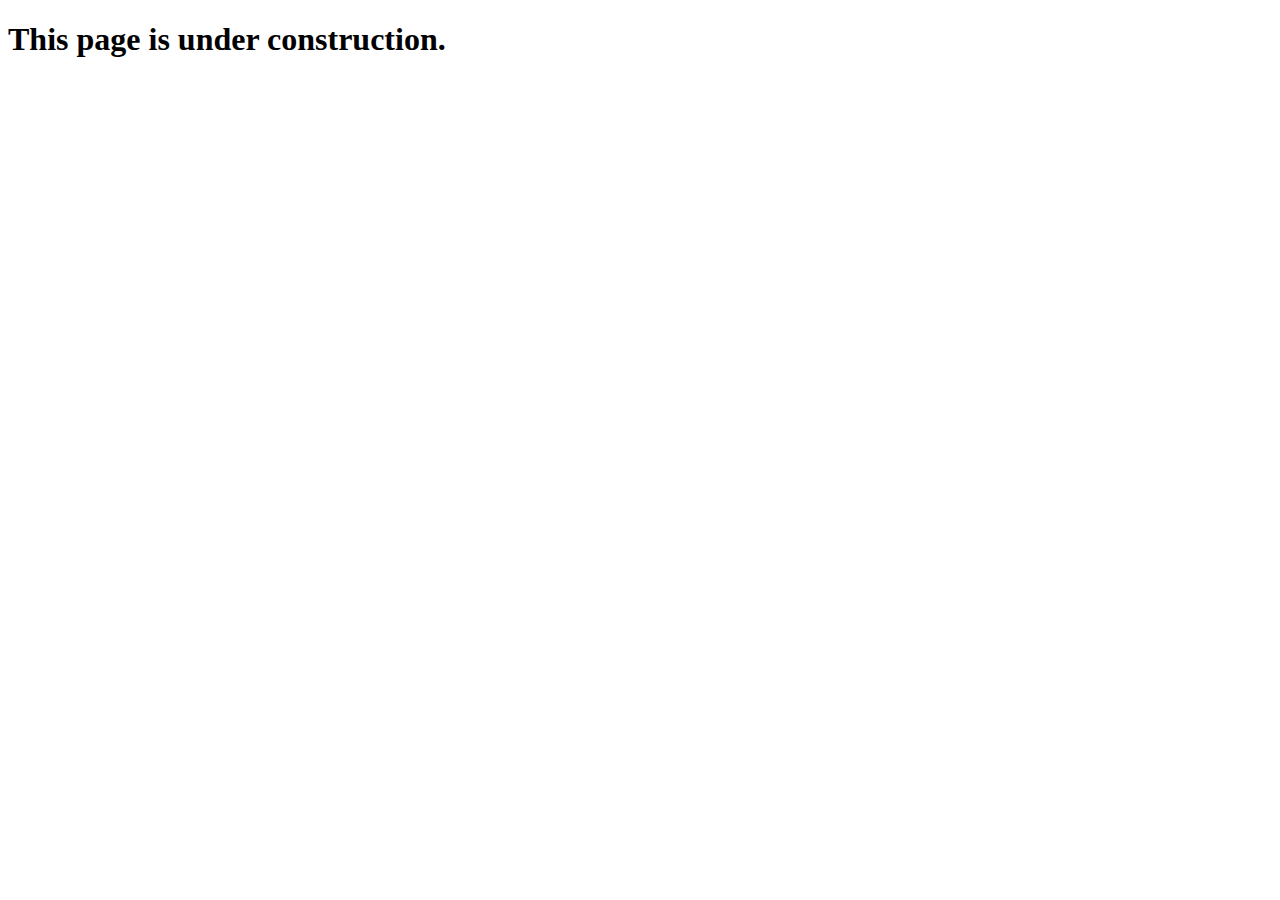
==== index.html @ 658be777 "Remember to save changes in VSCode BEFORE commits" ====
<!DOCTYPE html>
<html lang="en">
    <head>
        <meta charset="utf-8">
        <title>Josh's recipe project!</title>
    </head>
    <body>
        <h1>This page is under construction.</h1>
    </body>
</html>
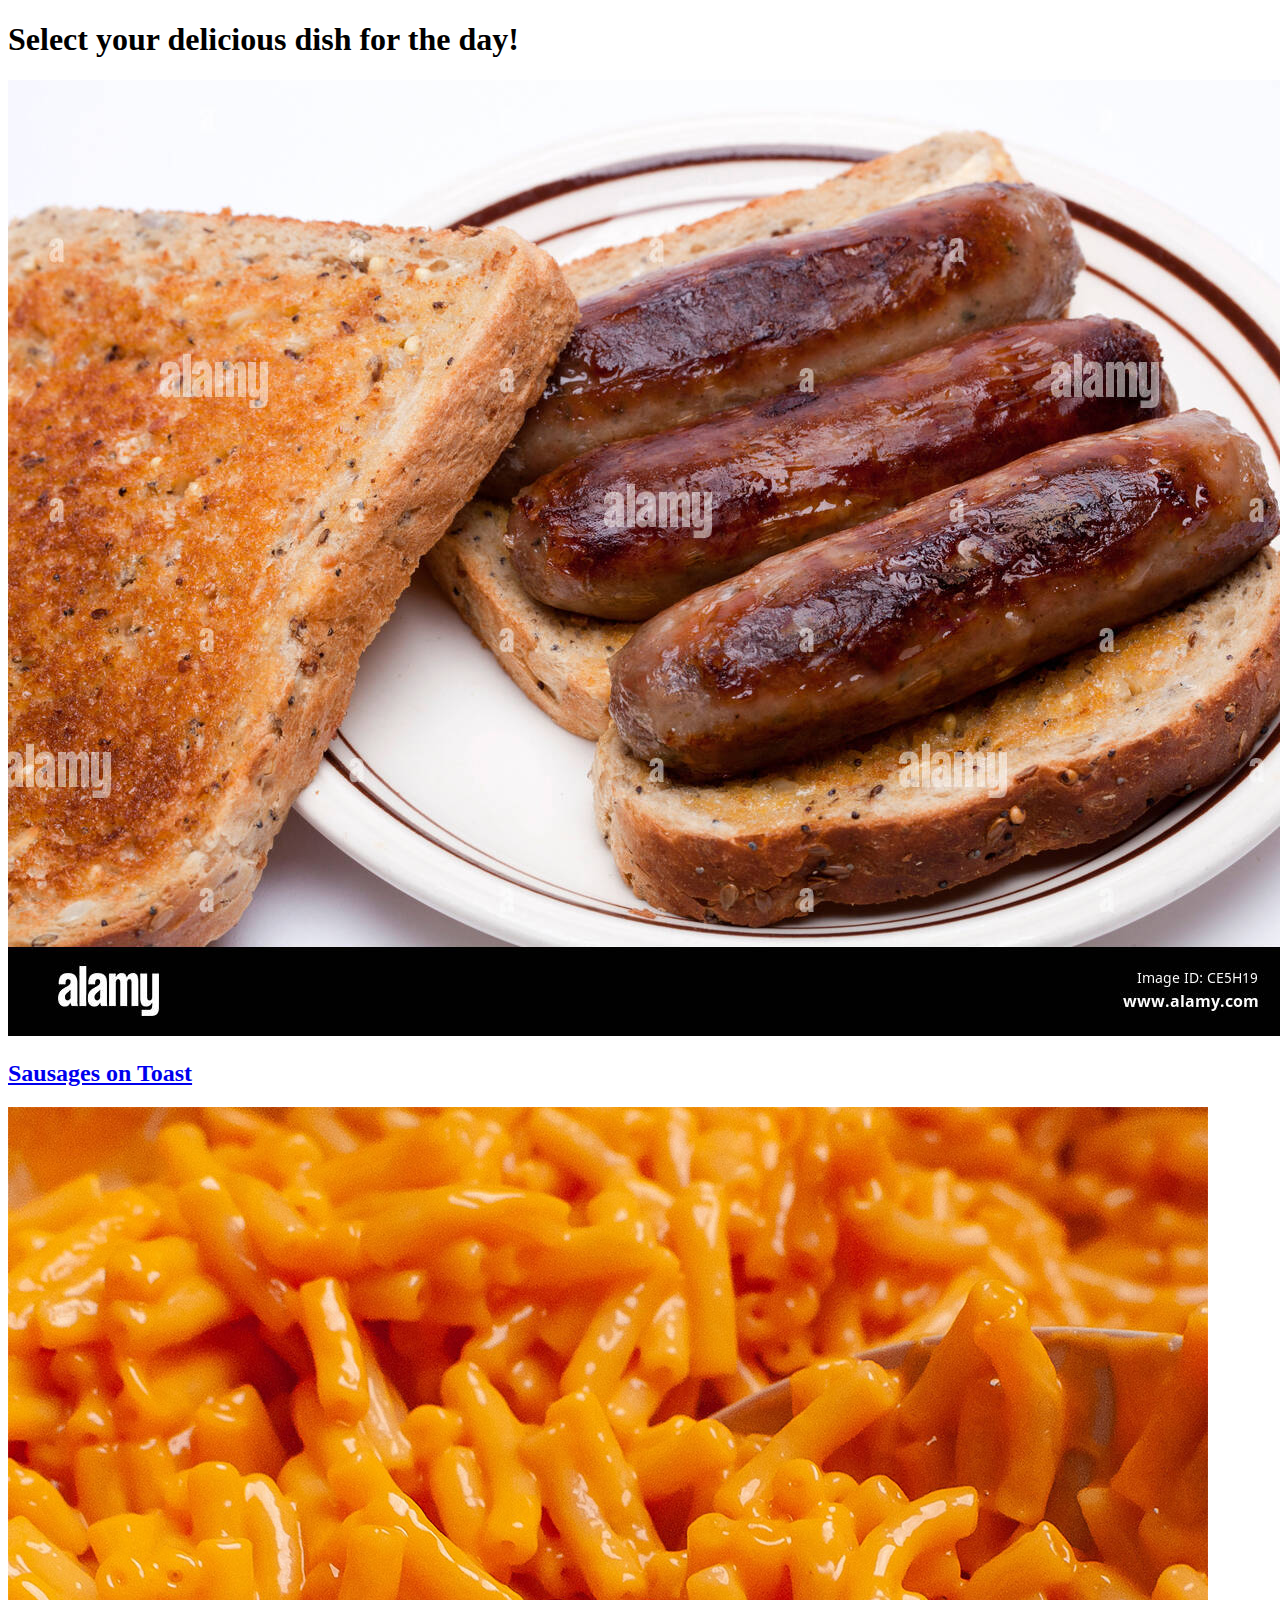
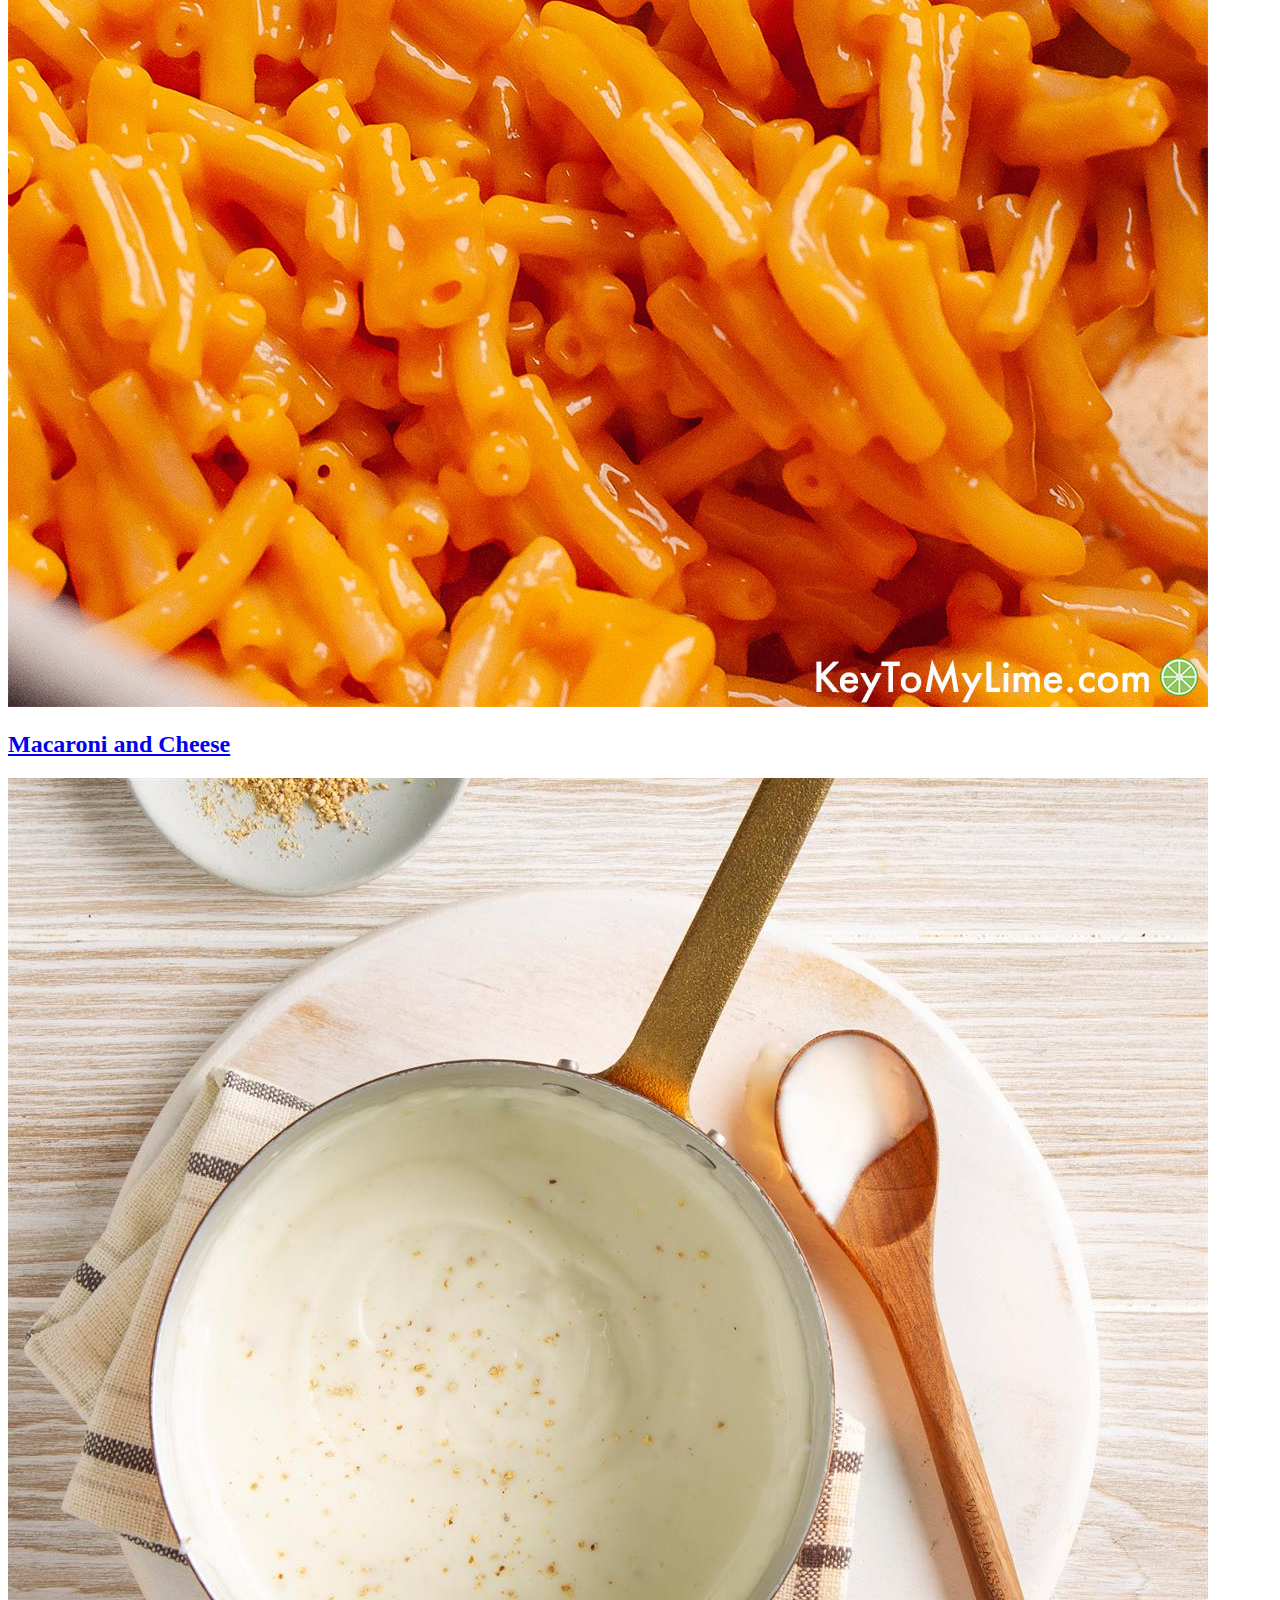
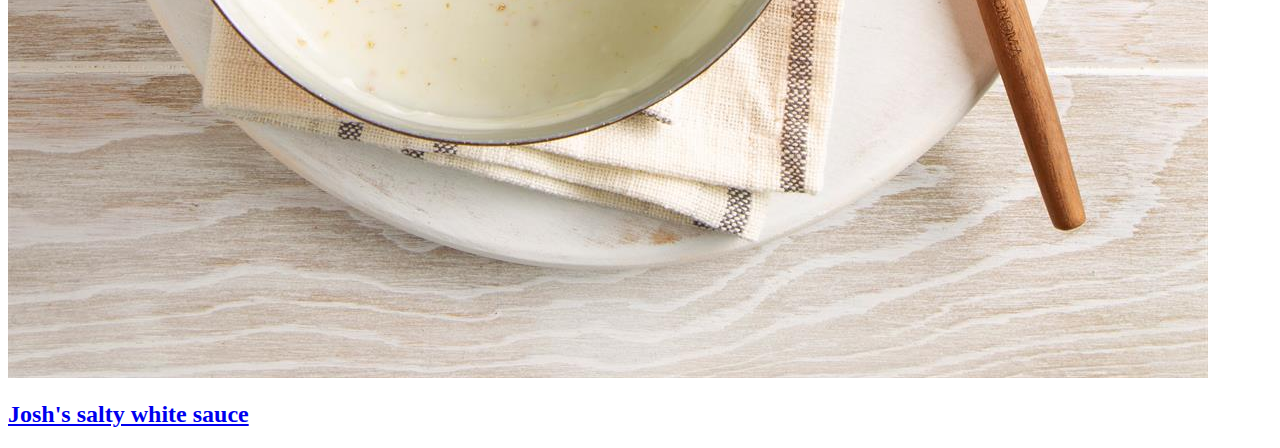
==== commit f902d93f: "add content, links, and images to index" ====
--- a/index.html
+++ b/index.html
@@ -5,6 +5,13 @@
         <title>Josh's recipe project!</title>
     </head>
     <body>
-        <h1>This page is under construction.</h1>
+        <h1>Select your delicious dish for the day!</h1>
+        <p><img src="./images/sausage-on-toast.jpg"><br>
+            <h2><a href="pages/recipe1.html">Sausages on Toast</h2></a></p>
+        <p><img src="./images/mac-n-cheese.jpg"><br>
+            <h2><a href="./pages/recipe2.html">Macaroni and Cheese</h2></a></p>
+        <p><img src="./images/white-sauce.jpg"><br>
+            <h2><a href="./pages/recipe3.html"> Josh's salty white sauce</h2></a></p>
+        </p>
     </body>
 </html>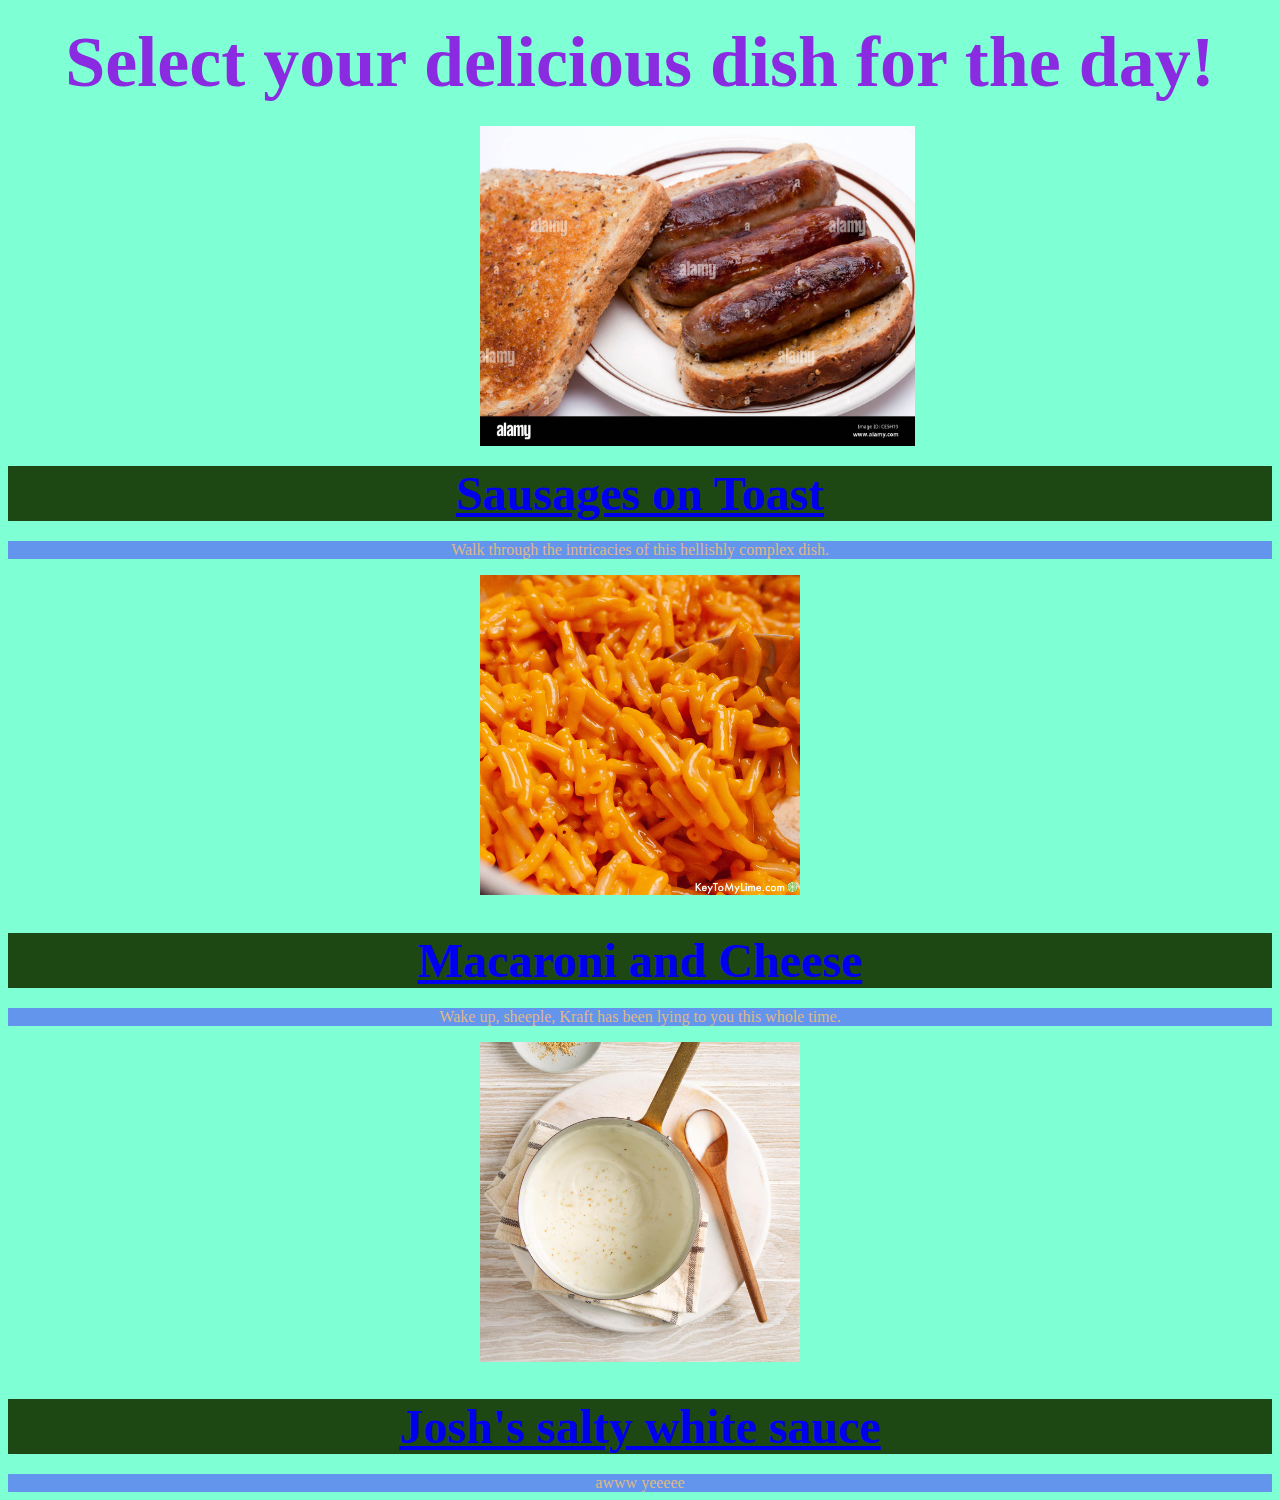
==== commit 21d84df0: "add stylings via css to make site less fun to look at" ====
--- a/index.html
+++ b/index.html
@@ -1,17 +1,25 @@
 <!DOCTYPE html>
 <html lang="en">
     <head>
+        
+        <link rel="stylesheet" href="./styles.css">
         <meta charset="utf-8">
         <title>Josh's recipe project!</title>
     </head>
     <body>
-        <h1>Select your delicious dish for the day!</h1>
-        <p><img src="./images/sausage-on-toast.jpg"><br>
-            <h2><a href="pages/recipe1.html">Sausages on Toast</h2></a></p>
-        <p><img src="./images/mac-n-cheese.jpg"><br>
-            <h2><a href="./pages/recipe2.html">Macaroni and Cheese</h2></a></p>
-        <p><img src="./images/white-sauce.jpg"><br>
-            <h2><a href="./pages/recipe3.html"> Josh's salty white sauce</h2></a></p>
-        </p>
+        <h1><div class="serect-your-dish">Select your delicious dish for the day!</div></h1>
+        <p><div class="image"><img src="./images/sausage-on-toast.jpg" height="320" alt="sausages on toast"><br></div>
+            <h2><div class="recipe-title"><a href="pages/recipe1.html">Sausages on Toast</a></div></h2>
+            <div class="describe">Walk through the intricacies of this hellishly complex dish.</div>
+
+        <p><div class="image"><img src="./images/mac-n-cheese.jpg" height="320" alt="kraft dinner"></div><br>
+            <h2><div class="recipe-title">
+                <a href="./pages/recipe2.html">Macaroni and Cheese</a></div></h2>
+                <div class="describe">Wake up, sheeple, Kraft has been lying to you this whole time.</div>
+
+        <p><div class="image"><img src="./images/white-sauce.jpg" height="320" alt="white sauce"></div><br>
+            <h2><div class="recipe-title">
+                <a href="./pages/recipe3.html"> Josh's salty white sauce</a></div></h2>
+                <div class="describe">awww yeeeee</div>
     </body>
 </html>--- a/styles.css
+++ b/styles.css
@@ -0,0 +1,40 @@
+body    {
+    background-color: aquamarine;
+    
+}
+
+a:visited  {
+    color: yellow;
+}
+
+a:active    {
+    color: rgb(30, 72, 19)
+}
+
+.image  {
+    margin: auto;
+    height: 320px;
+    width: 320px;
+}
+
+.recipe-title   {
+    font-weight: bolder;
+    color: greenyellow;
+    background-color: rgb(30, 72, 19);
+    text-align: center;
+    font-size: 48px;
+}
+
+.serect-your-dish   {
+    font-weight: bolder;
+    font-size: 72px;
+    color: blueviolet;
+    text-align: center;
+}
+
+.describe   {
+    font-weight: lighter;
+    text-align: center;
+    color: burlywood;
+    background-color: cornflowerblue;
+}